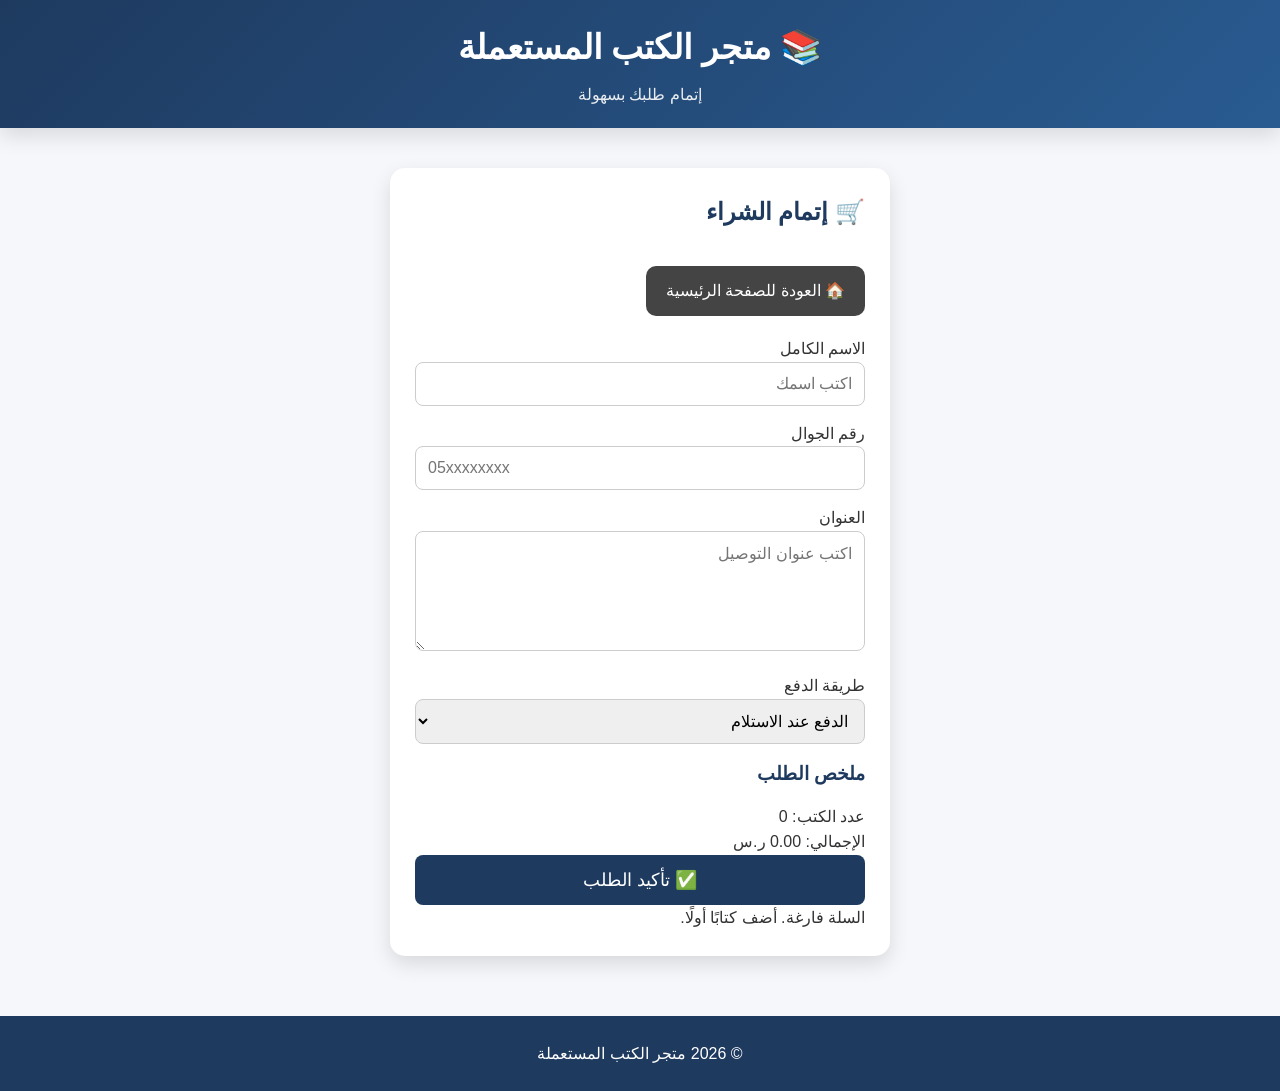
==== checkout.html @ 311c6c78 "Add files via upload" ====
<!DOCTYPE html>
<html lang="ar" dir="rtl">
<head>
<meta charset="UTF-8">
<meta name="viewport" content="width=device-width, initial-scale=1.0">
<meta name="description" content="إتمام طلبك من متجر الكتب المستعملة">
<title>إتمام الشراء - متجر الكتب المستعملة</title>
<link rel="stylesheet" href="style.css">
</head>
<body>
<header>
  <div class="logo">
    <h1>📚 متجر الكتب المستعملة</h1>
    <p>إتمام طلبك بسهولة</p>
  </div>
</header>

<main class="checkout">
  <h2>🛒 إتمام الشراء</h2>
  <a href="index.html" class="back-home">🏠 العودة للصفحة الرئيسية</a>

  <form id="checkout-form">
    <label for="name">الاسم الكامل</label>
    <input type="text" id="name" name="name" placeholder="اكتب اسمك" autocomplete="name" required>

    <label for="phone">رقم الجوال</label>
    <input type="tel" id="phone" name="phone" placeholder="05xxxxxxxx" autocomplete="tel" inputmode="tel" required>

    <label for="address">العنوان</label>
    <textarea id="address" name="address" placeholder="اكتب عنوان التوصيل" autocomplete="street-address" required></textarea>

    <label for="payment">طريقة الدفع</label>
    <select id="payment" name="payment">
      <option>الدفع عند الاستلام</option>
      <option>تحويل بنكي</option>
    </select>

    <div class="order-box">
      <h3>ملخص الطلب</h3>
      <p>عدد الكتب: <span id="order-count">0</span></p>
      <p>الإجمالي: <span id="order-total">0.00 ر.س</span></p>
    </div>

    <button type="submit" class="checkout-btn">✅ تأكيد الطلب</button>
    <p id="checkout-message" role="alert" aria-live="polite"></p>
  </form>
</main>

<footer><p>© 2026 متجر الكتب المستعملة</p></footer>
<script src="checkout.js"></script>
</body>
</html>
---- style.css ----
/* =========================================
متجر الكتب المستعملة
style.css - نسخة نظيفة ومحسّنة
========================================= */

:root {
--primary: #1e3a5f;
--primary-dark: #16314f;
--secondary: #f4b400;
--success: #2e7d32;
--success-dark: #1b5e20;
--danger: #d32f2f;
--danger-dark: #a30000;
--background: #f5f7fb;
--white: #ffffff;
--text: #333;
--muted: #666;
--border: #e8e8e8;
--shadow: 0 8px 20px rgba(0, 0, 0, 0.12);
--radius: 15px;
}

/* =========================================
الأساسيات
========================================= */

* {
  margin: 0;
  padding: 0;
  box-sizing: border-box;
  }

html {
scroll-behavior: smooth;
}

body {
font-family: Tahoma, Arial, sans-serif;
direction: rtl;
background: var(--background);
color: var(--text);
line-height: 1.6;
}

button,
input,
textarea,
select {
font-family: inherit;
}

button {
cursor: pointer;
}

/* =========================================
رأس الموقع
========================================= */

header,
.site-header {
background: linear-gradient(135deg, var(--primary), #295b91);
color: white;
padding: 20px;
text-align: center;
box-shadow: var(--shadow);
}

.logo h1 {
font-size: 34px;
margin-bottom: 8px;
}

.logo p {
opacity: 0.9;
}

/* =========================================
القائمة
========================================= */

nav {
margin-top: 20px;
}

nav a {
color: white;
text-decoration: none;
margin: 0 8px;
padding: 10px 18px;
border-radius: 8px;
transition: 0.3s;
display: inline-block;
}

nav a:hover {
background: white;
color: var(--primary);
}

/* =========================================
المحتوى الرئيسي
========================================= */

main {
width: 90%;
max-width: 1200px;
margin: 40px auto;
}

/* =========================================
القسم الترحيبي
========================================= */

.hero {
text-align: center;
margin-bottom: 40px;
}

.hero h2 {
color: var(--primary);
margin-bottom: 15px;
}

.hero p {
margin-bottom: 25px;
font-size: 18px;
}

/* =========================================
البحث
========================================= */

.search-box {
text-align: center;
}

.search-box label {
display: block;
margin-bottom: 8px;
font-weight: bold;
color: var(--primary);
}

#search {
width: 420px;
max-width: 95%;
padding: 15px 20px;
border-radius: 30px;
border: 2px solid var(--primary);
outline: none;
font-size: 16px;
background: white;
transition: 0.3s;
}

#search:focus {
box-shadow: 0 0 12px rgba(30, 58, 95, 0.3);
}

/* =========================================
عنوان الأقسام
========================================= */

.section-title {
text-align: center;
margin-bottom: 20px;
}

.section-title h2 {
color: var(--primary);
margin-bottom: 5px;
}

.section-title p {
color: var(--muted);
}

/* =========================================
شبكة الكتب
========================================= */

.books,
.books-grid {
display: grid;
grid-template-columns: repeat(5, 1fr);
gap: 18px;
margin-top: 25px;
}

/* =========================================
بطاقة الكتاب
========================================= */

.book-card {
position: relative;
background: var(--white);
border: 1px solid var(--border);
border-radius: 16px;
overflow: hidden;
box-shadow: 0 4px 12px rgba(0, 0, 0, 0.08);
transition: transform 0.3s ease, box-shadow 0.3s ease;
}

.book-card:hover {
transform: translateY(-6px);
box-shadow: 0 12px 25px rgba(0, 0, 0, 0.16);
}

/* =========================================
صورة الكتاب
========================================= */

.book-card img {
width: 100%;
height: 240px;
object-fit: contain;
display: block;
background: #f8f8f8;
transition: transform 0.3s ease;
}

.book-card:hover img {
transform: scale(1.03);
}

/* =========================================
معلومات الكتاب
========================================= */

.book-info {
padding: 15px;
text-align: center;
}

.book-info h3 {
color: var(--primary);
font-size: 18px;
font-weight: 700;
margin-bottom: 8px;
min-height: 48px;
overflow: hidden;
line-height: 1.4;
}

.book-info p {
color: var(--muted);
font-size: 14px;
margin: 6px 0;
}

/* =========================================
حالة توفر الكتاب
========================================= */

.availability {
color: var(--success) !important;
font-size: 14px;
font-weight: 600;
margin: 8px 0;
}

/* =========================================
شارة كتاب مستعمل
========================================= */

.used-badge {
position: absolute;
top: 12px;
right: 12px;
background: var(--secondary);
color: #000;
padding: 6px 12px;
border-radius: 20px;
font-size: 13px;
font-weight: bold;
box-shadow: 0 4px 10px rgba(0, 0, 0, 0.2);
z-index: 10;
}

/* =========================================
السعر
========================================= */

.price {
margin: 10px 0;
color: var(--danger);
font-size: 20px;
font-weight: bold;
}

/* إذا كان السعر يحتوي على كلمة ريال من HTML
فلا نضيفها مرة أخرى */

/* =========================================
زر إضافة للسلة
========================================= */

.book-card button {
width: calc(100% - 20px);
margin: 10px;
padding: 11px;
border: none;
border-radius: 8px;
background: var(--primary);
color: white;
font-size: 15px;
transition: 0.3s;
}

.book-card button:hover {
background: var(--secondary);
color: #000;
}

/* =========================================
لا توجد نتائج
========================================= */

.no-results {
text-align: center;
background: white;
padding: 30px;
margin-top: 25px;
border-radius: var(--radius);
color: var(--muted);
}

/* =========================================```css
/* =========================================
   🛒 سلة شراء صغيرة وأنيقة
========================================= */

.cart {
    position: fixed;
    top: 20px;
    left: 20px;

    width: 270px;
    max-width: calc(100vw - 40px);
    max-height: calc(100vh - 40px);

    background: #ffffff;
    border-radius: 14px;
    padding: 10px;

    box-shadow: 0 8px 25px rgba(0, 0, 0, 0.15);
    border: 1px solid #eeeeee;

    z-index: 9999;
    box-sizing: border-box;

    font-size: 13px;

    display: flex;
    flex-direction: column;
}


/* =========================================
   عنوان السلة
========================================= */

.cart h2 {
    margin: 0;
    padding: 5px 3px 9px;

    font-size: 17px;
    font-weight: 700;

    color: var(--primary, #333);

    border-bottom: 1px solid #eeeeee;
}


/* =========================================
   قائمة المنتجات
========================================= */

#cart-items {
    list-style: none;

    margin: 8px 0;
    padding: 0;

    max-height: 190px;
    overflow-y: auto;

    scrollbar-width: thin;
}


/* شريط التمرير */

#cart-items::-webkit-scrollbar {
    width: 4px;
}

#cart-items::-webkit-scrollbar-thumb {
    background: #cccccc;
    border-radius: 10px;
}


/* =========================================
   المنتج داخل السلة
========================================= */

#cart-items li {
    display: flex;
    align-items: center;

    gap: 7px;

    background: #f7f7f7;

    margin-bottom: 6px;
    padding: 6px;

    border-radius: 9px;

    border: 1px solid #eeeeee;
}


/* =========================================
   صورة المنتج
========================================= */

.cart-image {
    width: 42px;
    height: 52px;

    object-fit: contain;

    background: #ffffff;

    border-radius: 7px;

    flex-shrink: 0;
}


/* =========================================
   معلومات المنتج
========================================= */

.cart-info {
    flex: 1;
    min-width: 0;
}


.cart-info h4 {
    margin: 0 0 3px;

    font-size: 12px;
    font-weight: 600;

    color: var(--primary, #333);

    white-space: nowrap;
    overflow: hidden;
    text-overflow: ellipsis;
}


.cart-info p {
    margin: 0;

    font-size: 11px;

    color: var(--muted, #777);
}


.cart-info strong {
    display: block;

    margin-top: 2px;

    font-size: 12px;

    color: #222;
}


/* =========================================
   أزرار الكمية
========================================= */

.cart-buttons {
    display: flex;
    align-items: center;

    gap: 3px;

    margin-top: 4px;
}


#cart-items button {
    border: none;

    min-width: 24px;
    height: 23px;

    padding: 2px 5px;

    border-radius: 5px;

    cursor: pointer;

    font-size: 11px;

    transition: 0.2s;
}


#cart-items button:hover {
    transform: scale(1.05);
}


.plus {
    background: #28a745;
    color: #ffffff;
}


.minus {
    background: #ffc107;
    color: #222222;
}


.delete {
    background: #dc3545;
    color: #ffffff;
}


/* =========================================
   السلة فارغة
========================================= */

.cart-empty {
    text-align: center;

    color: var(--muted, #777);

    padding: 15px 5px;

    font-size: 12px;
}


/* =========================================
   ملخص السلة
========================================= */

.cart-summary {
    border-top: 1px solid #eeeeee;

    padding-top: 7px;

    margin-top: 2px;
}


/* =========================================
   الإجمالي
========================================= */

.total {
    display: flex;

    justify-content: space-between;
    align-items: center;

    margin-bottom: 7px;

    font-size: 14px;
    font-weight: 600;
}


#total-price {
    color: var(--success, #28a745);

    font-size: 15px;
}


/* =========================================
   أزرار السلة
========================================= */

.cart-actions {
    display: flex;

    gap: 6px;

    width: 100%;
}


/* جميع أزرار أسفل السلة */

.cart-actions button,
#clear-cart,
#checkout-btn {
    flex: 1;

    padding: 7px 4px;

    border: none;

    border-radius: 7px;

    cursor: pointer;

    font-size: 11px;
    font-weight: 600;

    transition: 0.2s;
}


/* زر إفراغ السلة */

#clear-cart {
    background: #f1f1f1;

    color: #dc3545;

    border: 1px solid #eeeeee;
}


/* زر إتمام الطلب */

#checkout-btn {
    background: var(--primary, #333);

    color: #ffffff;
}


#clear-cart:hover,
#checkout-btn:hover {
    transform: translateY(-1px);

    opacity: 0.9;
}


/* =========================================
   الجوال
========================================= */

@media (max-width: 480px) {

    .cart {
        top: 10px;
        left: 10px;

        width: 245px;

        max-width: calc(100vw - 20px);

        max-height: calc(100vh - 20px);

        padding: 8px;

        border-radius: 12px;
    }


    .cart h2 {
        font-size: 15px;

        padding-bottom: 7px;
    }


    #cart-items {
        max-height: 165px;
    }


    .cart-image {
        width: 38px;
        height: 48px;
    }


    .cart-info h4 {
        font-size: 11px;
    }


    .cart-info p {
        font-size: 10px;
    }


    .cart-info strong {
        font-size: 11px;
    }


    .cart-actions button,
    #clear-cart,
    #checkout-btn {
        font-size: 10px;

        padding: 6px 3px;
    }
}
```


#clear-cart,
.checkout-btn {
flex: 1;
padding: 13px;
border: none;
border-radius: 9px;
font-size: 16px;
font-weight: bold;
transition: 0.3s;
}

#clear-cart {
background: var(--danger);
color: white;
}

#clear-cart:hover {
background: var(--danger-dark);
}

.checkout-btn {
background: var(--success);
color: white;
}

.checkout-btn:hover {
background: var(--success-dark);
transform: translateY(-2px);
}

/* =========================================
الدفع
========================================= */

.checkout {
max-width: 500px;
margin: 40px auto;
background: white;
padding: 25px;
border-radius: var(--radius);
box-shadow: var(--shadow);
}

.checkout h2,
.checkout h3 {
color: var(--primary);
margin-bottom: 15px;
}

.checkout input,
.checkout textarea,
.checkout select {
width: 100%;
padding: 12px;
margin-bottom: 15px;
border: 1px solid #ccc;
border-radius: 8px;
font-size: 16px;
outline: none;
}

.checkout input:focus,
.checkout textarea:focus,
.checkout select:focus {
border-color: var(--primary);
}

.checkout textarea {
height: 120px;
resize: vertical;
}

.checkout button {
width: 100%;
padding: 14px;
background: var(--primary);
color: white;
border: none;
border-radius: 8px;
font-size: 18px;
}

.checkout button:hover {
background: var(--primary-dark);
}

.secure-payment {
text-align: center;
font-size: 14px;
color: var(--muted);
margin-top: 10px;
}

/* =========================================
واتساب
========================================= */

.whatsapp-btn {
display: inline-block;
padding: 12px 24px;
background: #25d366;
color: white;
text-decoration: none;
border-radius: 8px;
font-size: 17px;
font-weight: bold;
}

.whatsapp-btn:hover {
background: #1ebe5d;
}

/* =========================================
زر العودة
========================================= */

.back-home {
display: inline-block;
margin: 20px 0;
padding: 12px 20px;
background: #444;
color: white;
text-decoration: none;
border-radius: 10px;
font-size: 16px;
}

.back-home:hover {
background: #222;
}

.back-shopping {
display: inline-block;
margin-top: 30px;
padding: 12px 24px;
background: var(--success);
color: white;
text-decoration: none;
border-radius: 8px;
font-size: 18px;
}

.back-shopping:hover {
background: var(--success-dark);
}

/* =========================================
صفحة نجاح الطلب
========================================= */

.success-page {
text-align: center;
margin-top: 80px;
}

/* =========================================
إشعار Toast
========================================= */

#toast {
position: fixed;
bottom: 30px;
right: 30px;
background: var(--success);
color: white;
padding: 15px 20px;
border-radius: 10px;
box-shadow: 0 5px 15px rgba(0, 0, 0, 0.2);
opacity: 0;
visibility: hidden;
transform: translateY(10px);
transition: 0.3s;
z-index: 9999;
}

#toast.show {
opacity: 1;
visibility: visible;
transform: translateY(0);
}

/* =========================================
تفاصيل الكتاب
========================================= */

.book-details {
background: white;
max-width: 1000px;
margin: 30px auto;
padding: 30px;
border-radius: var(--radius);
box-shadow: var(--shadow);
display: grid;
grid-template-columns: 300px 1fr;
gap: 35px;
align-items: center;
}

.book-details img {
width: 100%;
max-width: 280px;
max-height: 400px;
height: auto;
object-fit: contain;
display: block;
margin: auto;
border-radius: 15px;
box-shadow: 0 5px 15px rgba(0, 0, 0, 0.15);
}

.book-details h1 {
color: var(--primary);
font-size: 32px;
margin-bottom: 15px;
}

.book-details h2 {
color: var(--danger);
margin: 15px 0;
}

.book-details p {
font-size: 17px;
line-height: 1.9;
margin: 10px 0;
}

.book-details strong {
color: var(--primary);
}

.book-details button {
margin-top: 20px;
padding: 14px 35px;
background: var(--success);
color: white;
border: none;
border-radius: 10px;
font-size: 18px;
transition: 0.3s;
}

.book-details button:hover {
background: var(--success-dark);
transform: translateY(-3px);
}

/* =========================================
معلومات إضافية
========================================= */

.extra-info {
background: white;
padding: 25px;
margin: 30px auto;
border-radius: var(--radius);
box-shadow: var(--shadow);
max-width: 1000px;
}

.extra-info h2 {
color: var(--primary);
margin-bottom: 15px;
}

.extra-info ul {
list-style: none;
}

.extra-info li {
padding: 10px;
border-bottom: 1px solid var(--border);
font-size: 17px;
}

/* =========================================
الكتب المشابهة
========================================= */

.related-books {
max-width: 1000px;
margin: 40px auto;
}

.related-books h2 {
color: var(--primary);
margin-bottom: 20px;
}

#related-container {
display: grid;
grid-template-columns: repeat(4, 1fr);
gap: 20px;
}

/* =========================================
الفوتر
========================================= */

footer {
margin-top: 60px;
padding: 25px;
background: var(--primary);
color: white;
text-align: center;
}

/* =========================================
الشاشات المتوسطة
========================================= */

@media (max-width: 1400px) {
.books,
.books-grid {
grid-template-columns: repeat(4, 1fr);
}
}

@media (max-width: 1000px) {
.books,
.books-grid {
grid-template-columns: repeat(3, 1fr);
}
}

/* =========================================
الهاتف
========================================= */

@media (max-width: 900px) {

.cart {
    position: static;
    width: 90%;
    max-width: 600px;
    margin: 25px auto;
}

nav a {
    margin: 5px;
}

.book-details {
    grid-template-columns: 1fr;
    text-align: center;
}

.book-details img {
    width: 220px;
}

#related-container {
    grid-template-columns: repeat(2, 1fr);
}

}

@media (max-width: 768px) {

main {
    width: 94%;
    margin: 25px auto;
}

.books,
.books-grid {
    grid-template-columns: repeat(2, 1fr);
    gap: 12px;
}

.book-card img {
    height: 220px;
}

.logo h1 {
    font-size: 28px;
}

nav a {
    display: inline-block;
    padding: 8px 12px;
    font-size: 14px;
}

.cart-actions {
    flex-direction: column;
}

}

@media (max-width: 480px) {

.books,
.books-grid {
    grid-template-columns: 1fr;
}

.book-card img {
    height: 280px;
}

#search {
    width: 100%;
}

.logo h1 {
    font-size: 24px;
}

nav a {
    display: block;
    width: 200px;
    margin: 8px auto;
}

.cart {
    width: 94%;
}

.book-details {
    padding: 20px;
}

.book-details img {
    width: 180px;
}

#related-container {
    grid-template-columns: 1fr;
}

#toast {
    right: 15px;
    left: 15px;
    bottom: 15px;
    text-align: center;
}

}

/* تحسينات المرحلة الأولى */
.book-link{color:inherit;text-decoration:none;display:block}.add-btn{width:calc(100% - 20px);margin:10px;padding:11px;border:0;border-radius:8px;background:var(--primary);color:#fff;font-weight:bold}.static-badge{position:static;display:inline-block}.detail-add{margin-top:15px}.related-books{max-width:1000px;margin:40px auto}.related-books h2{color:var(--primary);margin-bottom:15px}#related-container{display:grid;grid-template-columns:repeat(4,1fr);gap:18px}.related-card{background:#fff;padding:12px;border-radius:12px;box-shadow:var(--shadow);text-decoration:none;color:var(--primary);text-align:center}.related-card img{width:100%;height:190px;object-fit:contain;background:#f8f9fb}.related-card strong,.related-card span{display:block;margin-top:7px}.related-card span{color:var(--danger);font-weight:bold}.order-success-box{margin:25px auto;padding:20px;background:#f7f8fa;border-radius:12px;max-width:320px}.order-success-box p{color:var(--muted)}.order-success-box strong{font-size:22px;color:var(--success)}.order-success-box hr{border:0;border-top:1px solid var(--border);margin:12px 0}.categories-grid{display:grid;grid-template-columns:repeat(4,1fr);gap:18px}.category-card{background:#fff;text-decoration:none;color:var(--primary);text-align:center;padding:30px 15px;border-radius:var(--radius);box-shadow:var(--shadow)}.category-card span{font-size:38px}.contact-card{background:#fff;max-width:750px;margin:30px auto;padding:30px;border-radius:var(--radius);box-shadow:var(--shadow)}.contact-options{display:grid;grid-template-columns:1fr 1fr;gap:15px;margin:25px 0}.contact-options a{padding:20px;background:#f7f8fa;border-radius:12px;text-decoration:none;color:var(--primary);text-align:center}.form-note{color:var(--danger);font-size:13px}@media(max-width:900px){#related-container{grid-template-columns:repeat(2,1fr)}.categories-grid{grid-template-columns:repeat(2,1fr)}}@media(max-width:500px){#related-container,.categories-grid,.contact-options{grid-template-columns:1fr}}

.category-cover{width:100%;height:180px;object-fit:contain;background:#f8f9fb;border-radius:10px;display:block;margin-bottom:10px}
.book-card img,.book-detail-image,.related-card img{object-position:center}

```css
.cart {
    position: fixed;

    /* مكان السلة: يسار الشاشة */
    top: 24px;
    left: 15px;
    right: auto;

    /* حجم صغير */
    width: 240px;
    max-width: calc(100vw - 30px);

    /* مساحة داخلية صغيرة */
    padding: 10px;

    background: var(--white);

    border: 1px solid var(--border);

    border-radius: 12px;

    box-shadow: 0 8px 22px rgba(0, 0, 0, 0.13);

    z-index: 999;

    font-size: 13px;

    box-sizing: border-box;
}
```

#total-price {
    color: var(--success);
    font-size: 18px;
}

#clear-cart,
#checkout-btn {
    display: block;
    width: 100%;
    min-height: 44px;
    padding: 10px 12px;
    border: 0;
    border-radius: 9px;
    font-size: 14px;
    font-weight: bold;
    text-align: center;
    text-decoration: none;
    transition: transform 0.2s ease, opacity 0.2s ease;
}

#clear-cart {
    margin-bottom: 9px;
    background: var(--danger);
    color: #fff;
}

#checkout-btn {
    background: var(--success);
    color: #fff;
}

#clear-cart:hover,
#checkout-btn:hover {
    transform: translateY(-1px);
    opacity: 0.94;
}

.secure-payment {
    margin: 10px 0 0;
    color: var(--muted);
    font-size: 12px;
    text-align: center;
}

/* السلة على الشاشات الصغيرة */
@media (max-width: 900px) {
    .cart {
        position: static;
        width: min(600px, 94%);
        max-width: none;
        margin: 24px auto;
    }

    #cart-items {
        max-height: 420px;
    }
}

@media (max-width: 480px) {
    .cart {
        width: 94%;
        padding: 14px;
        border-radius: 14px;
    }

    #cart-items li {
        padding: 9px;
    }

    .cart-image {
        width: 52px;
        height: 70px;
        flex-basis: 52px;
    }

    .cart-info h4 {
        font-size: 13px;
    }

    .cart h3 {
        font-size: 15px;
    }

    #total-price {
        font-size: 17px;
    }
}
```css
/* =========================================
   أزرار السلة
========================================= */

#clear-cart,
#checkout-btn {
    display: block;
    width: 100%;
    box-sizing: border-box;

    padding: 9px 8px;
    margin-top: 7px;

    border-radius: 8px;

    font-size: 13px;
    font-weight: 600;

    text-align: center;
    text-decoration: none;

    cursor: pointer;

    transition: 0.2s;
}


/* إفراغ السلة */

#clear-cart {
    background: #f1f1f1;
    color: #dc3545;
    border: 1px solid var(--border);
}


/* إتمام الطلب */

#checkout-btn {
    background: var(--primary);
    color: #fff;
    border: 1px solid var(--primary);
}


/* تأثير عند المرور */

#clear-cart:hover,
#checkout-btn:hover {
    transform: translateY(-1px);
    opacity: 0.9;
}


/* رسالة الدفع الآمن */

.cart .secure-payment {
    margin: 7px 0 0 !important;
    padding: 5px !important;

    background: transparent !important;

    color: var(--muted);
    font-size: 11px;

    text-align: center;
}
```
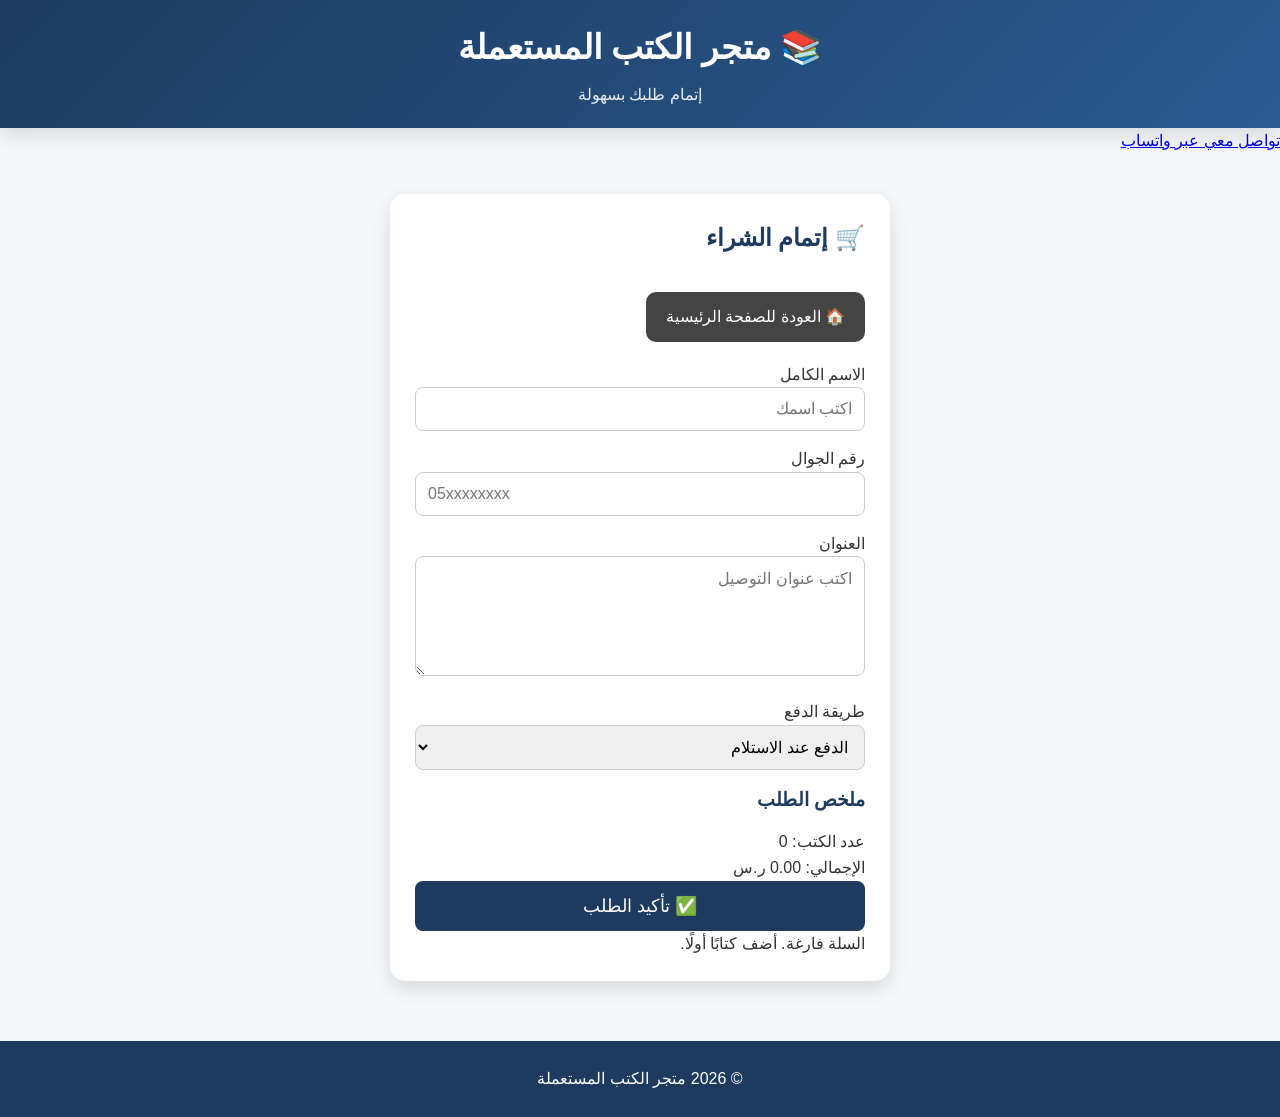
==== commit af7279ec: "Update checkout.html" ====
--- a/checkout.html
+++ b/checkout.html
@@ -14,7 +14,9 @@
     <p>إتمام طلبك بسهولة</p>
   </div>
 </header>
-
+<a href="https://wa.me/9665XXXXXXXX" target="_blank">
+  تواصل معي عبر واتساب
+</a>
 <main class="checkout">
   <h2>🛒 إتمام الشراء</h2>
   <a href="index.html" class="back-home">🏠 العودة للصفحة الرئيسية</a>
